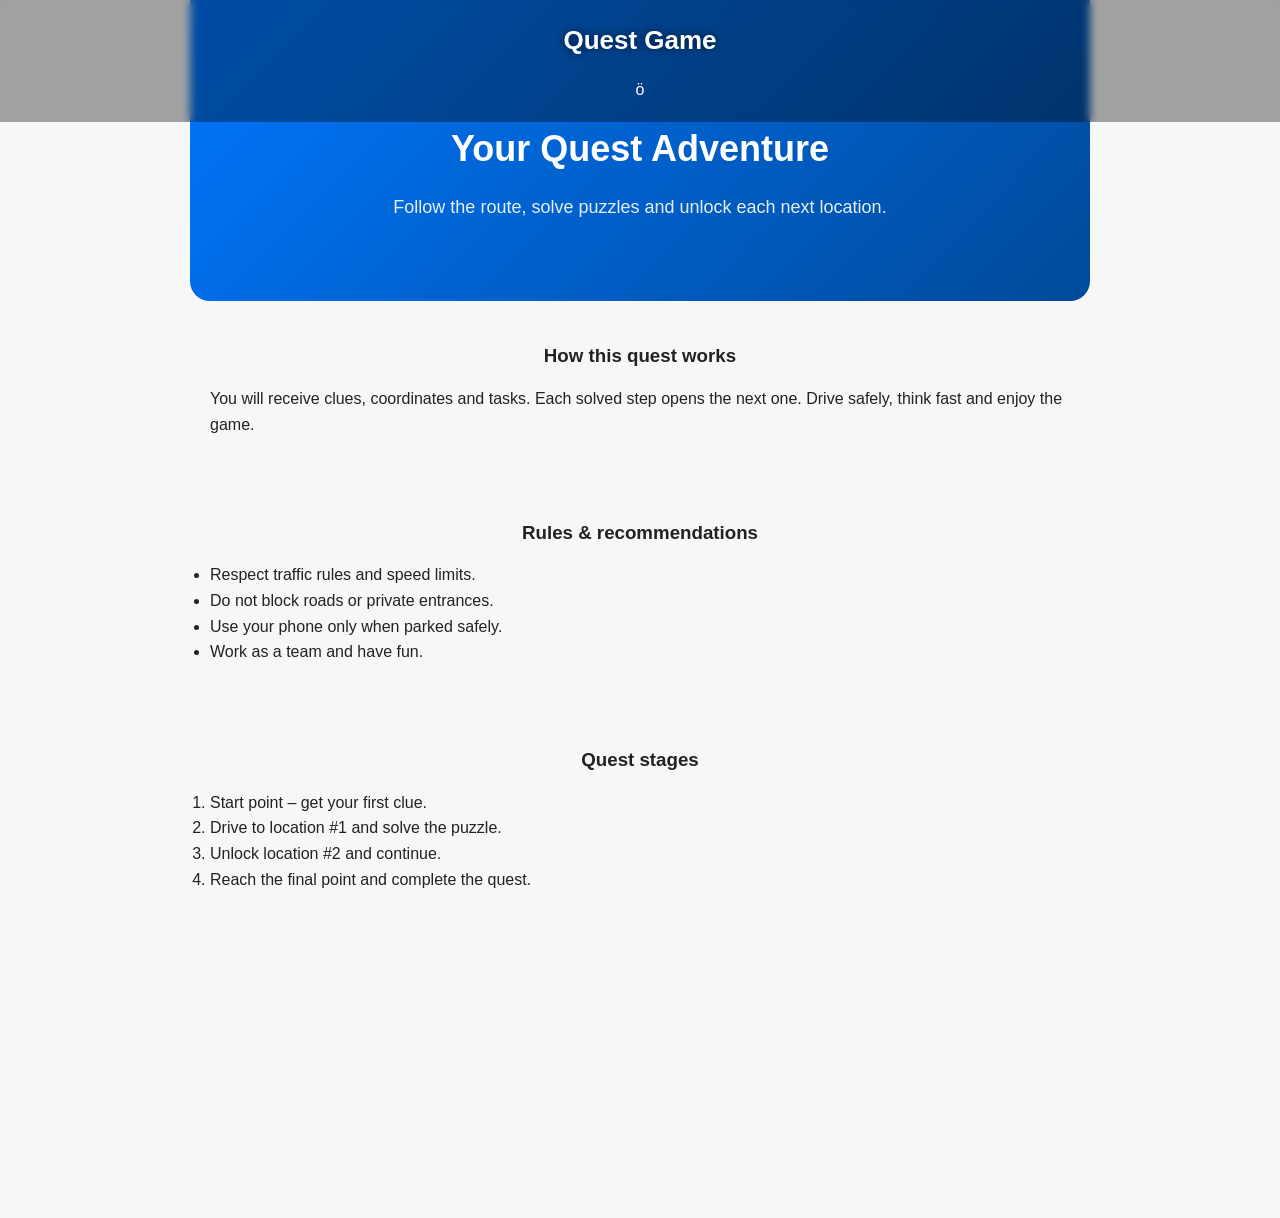
==== quest.html @ c4f96b84 "First commit" ====
<!doctype html>
<html lang="en">
  <head>
    <meta charset="UTF-8" />
    <meta name="viewport" content="width=device-width, initial-scale=1.0" />
    <title>Quest – Quest Game</title>

    <link rel="stylesheet" href="style.css" />
  </head>
  <body>
    <header>
      <h1><a href="index.html" class="logo-link">Quest Game</a></h1>
      ö
    </header>

    <main>
      <!-- QUEST HERO -->
      <section class="quest-hero">
        <h2>Your Quest Adventure</h2>
        <p>Follow the route, solve puzzles and unlock each next location.</p>
      </section>

      <!-- QUEST INFO -->
      <section class="quest-info">
        <h3>How this quest works</h3>
        <p>
          You will receive clues, coordinates and tasks. Each solved step opens
          the next one. Drive safely, think fast and enjoy the game.
        </p>
      </section>

      <!-- RULES -->
      <section class="quest-rules">
        <h3>Rules & recommendations</h3>
        <ul>
          <li>Respect traffic rules and speed limits.</li>
          <li>Do not block roads or private entrances.</li>
          <li>Use your phone only when parked safely.</li>
          <li>Work as a team and have fun.</li>
        </ul>
      </section>

      <!-- STEPS / STAGES -->
      <section class="quest-steps">
        <h3>Quest stages</h3>
        <ol>
          <li>Start point – get your first clue.</li>
          <li>Drive to location #1 and solve the puzzle.</li>
          <li>Unlock location #2 and continue.</li>
          <li>Reach the final point and complete the quest.</li>
        </ol>
      </section>

      <!-- CTA -->
      <section class="quest-cta">
        <h3>Ready to start the quest?</h3>
        <a href="start.html" class="btn">Go to first task</a>
      </section>
    </main>

    <footer>
      <p>© 2026 Quest Game</p>
    </footer>

    <script src="js/main.js"></script>
  </body>
</html>
---- style.css ----
/* ===== GLOBAL RESET ===== */
* {
  margin: 0;
  padding: 0;
  box-sizing: border-box;
}

/* ===== GLOBAL BASE ===== */
html,
body {
  height: 100%;
  width: 100%;
  font-family: Arial, sans-serif;
  background-color: #f7f7f7;
  color: #222;
  line-height: 1.6;
  overflow-x: hidden;
}

/* ===== HEADER (поверх hero, читабельний) ===== */
header {
  position: absolute;
  top: 0;
  left: 0;
  width: 100%;
  padding: 20px 0;
  text-align: center;
  background: rgba(0, 0, 0, 0.35);
  backdrop-filter: blur(4px);
  color: white;
  z-index: 10;
  border: none;
}

/* Лінк у хедері */
.logo-link {
  color: inherit;
  text-decoration: none;
}

.logo-link:hover {
  opacity: 0.8;
}

header h1 {
  font-size: 26px;
  text-shadow: 0 0 10px rgba(0, 0, 0, 0.7);
}

/* ===== FOOTER ===== */
footer {
  text-align: center;
  padding: 15px 0;
  background: #fff;
  border-top: 1px solid #ddd;
  margin-top: 40px;
}

/* ===== MAIN SECTIONS ===== */
main section {
  padding: 40px 20px;
  width: 100%;
  max-width: 900px;
  margin: 0 auto;
}

/* ===== TITLES ===== */
h1,
h2,
h3 {
  margin-bottom: 15px;
  text-align: center;
}

/* ===== BUTTONS ===== */
.btn {
  display: inline-block;
  padding: 12px 25px;
  background-color: #0077ff;
  color: white;
  text-decoration: none;
  border-radius: 6px;
  margin-top: 15px;
  transition: 0.2s;
}

.btn:hover {
  background-color: #005fcc;
}

/* ===== HERO SECTION (FULLSCREEN + FULL WIDTH) ===== */
.hero {
  position: relative;
  height: 100vh;
  width: 100%;
  max-width: 100% !important;
  margin: 0;
  padding: 0 20px;
  padding-top: 120px; /* щоб header не перекривав текст */

  display: flex;
  flex-direction: column;
  justify-content: center;
  align-items: center;

  text-align: center;
  color: white;

  background-image: url(img/bg.jpg.jpg);
  background-size: cover;
  background-position: center;
  background-repeat: no-repeat;
  background-attachment: fixed; /* <<< ПАРАЛАКС */
}

/* затемнення */
.hero::before {
  content: "";
  position: absolute;
  top: 0;
  left: 0;
  width: 100%;
  height: 100%;
  background: rgba(0, 0, 0, 0.25);
  z-index: 1;
}

/* контент поверх затемнення */
.hero h2,
.hero p,
.hero .btn {
  position: relative;
  z-index: 2;
}

.hero h2 {
  font-size: 42px;
  margin-bottom: 15px;
}

.hero p {
  font-size: 20px;
  margin-bottom: 25px;
}

/* ===== ABOUT SECTION ===== */
.about {
  background-color: #ffffff;
  border-radius: 8px;
  padding: 40px 30px;
  margin-top: 40px;
  box-shadow: 0 2px 10px rgba(0, 0, 0, 0.05);
}

.about p {
  font-size: 18px;
  text-align: center;
  margin-top: 10px;
}

/* ===== FEATURES SECTION ===== */
.features {
  margin-top: 40px;
}

.features h3 {
  text-align: center;
  margin-bottom: 25px;
}

.features ul {
  list-style: none;
  padding: 0;
  margin-top: 20px;

  display: grid;
  grid-template-columns: 1fr;
  gap: 15px;
}

.features li {
  background: #ffffff;
  padding: 18px 20px;
  border-radius: 8px;
  border: 1px solid #ddd;
  font-size: 17px;
  text-align: center;
  transition: 0.2s;
}

.features li:hover {
  background-color: #f0f6ff;
  border-color: #0077ff;
}

/* ===== CTA SECTION ===== */
.cta {
  margin-top: 50px;
  padding: 50px 20px;
  text-align: center;
  background: #0077ff;
  color: white;
  border-radius: 10px;
}

.cta h3 {
  font-size: 28px;
  margin-bottom: 20px;
}

.cta .btn {
  background-color: #ffffff;
  color: #0077ff;
  font-weight: bold;
}

.cta .btn:hover {
  background-color: #e6e6e6;
}

/* ===== RESPONSIVE TYPOGRAPHY ===== */
@media (max-width: 768px) {
  .hero h2 {
    font-size: 32px;
  }
  .hero p {
    font-size: 18px;
  }
  .cta h3 {
    font-size: 24px;
  }
}

@media (max-width: 480px) {
  .hero h2 {
    font-size: 26px;
  }
  .hero p {
    font-size: 16px;
  }
  .btn {
    padding: 10px 20px;
    font-size: 16px;
  }
}

/* ===== RESPONSIVE GRID ===== */
@media (min-width: 768px) {
  .features ul {
    grid-template-columns: repeat(2, 1fr);
  }
}

@media (min-width: 1200px) {
  .features ul {
    grid-template-columns: repeat(3, 1fr);
  }
}

/* ===== CTA MOBILE ===== */
@media (max-width: 600px) {
  .cta {
    padding: 35px 15px;
  }
}

/* ===== QUEST HERO ===== */
.quest-hero {
  padding-top: 180px;
  padding: 120px 20px 80px;
  text-align: center;
  background: linear-gradient(135deg, #0077ff, #004a99);
  color: white;
  border-radius: 0 0 20px 20px;
}

.quest-hero h2 {
  font-size: 36px;
  margin-bottom: 15px;
}

.quest-hero p {
  font-size: 18px;
  max-width: 700px;
  margin: 0 auto;
  opacity: 0.9;
}

/* ===== HERO ANIMATION ===== */
@keyframes heroFadeUp {
  0% {
    opacity: 0;
    transform: translateY(25px);
  }
  100% {
    opacity: 1;
    transform: translateY(0);
  }
}

.hero h2,
.hero p,
.hero .btn {
  opacity: 0;
  animation: heroFadeUp 1.2s ease-out forwards;
}

/* затримки для плавного каскаду */
.hero h2 {
  animation-delay: 0.2s;
}

.hero p {
  animation-delay: 0.45s;
}

.hero .btn {
  animation-delay: 0.7s;
}
@media (max-width: 768px) {
  .hero {
    background-attachment: scroll; /* без паралаксу на мобільних */
  }
}
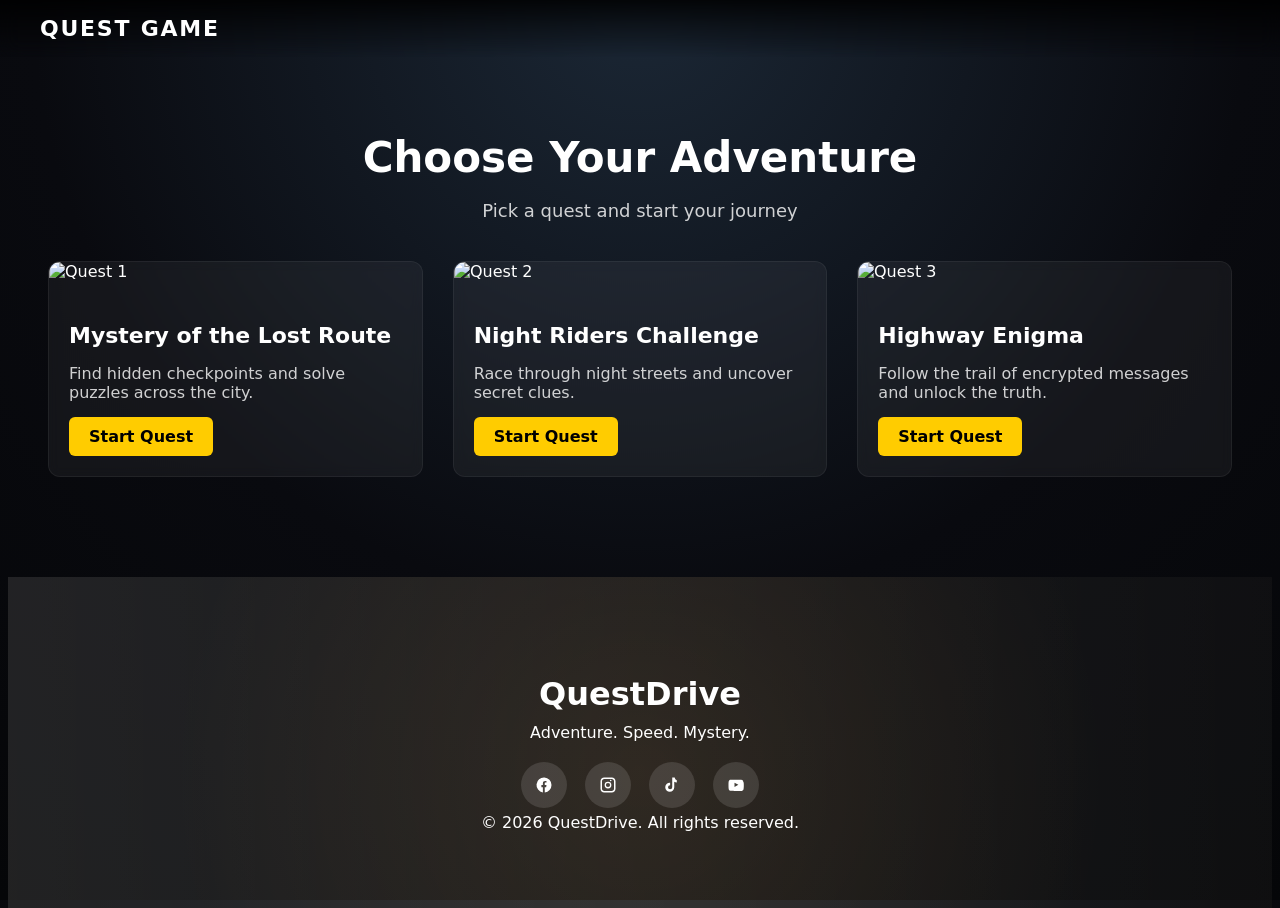
==== commit 05bb5971: "QuestPage" ====
--- a/quest.html
+++ b/quest.html
@@ -3,65 +3,98 @@
   <head>
     <meta charset="UTF-8" />
     <meta name="viewport" content="width=device-width, initial-scale=1.0" />
-    <title>Quest – Quest Game</title>
+    <title>Quests – Quest Game</title>
 
-    <link rel="stylesheet" href="style.css" />
+    <link rel="stylesheet" href="questStyle.css" />
   </head>
+
   <body>
     <header>
-      <h1><a href="index.html" class="logo-link">Quest Game</a></h1>
-      ö
+      <a href="index.html" class="logo">Quest Game</a>
     </header>
 
-    <main>
-      <!-- QUEST HERO -->
-      <section class="quest-hero">
-        <h2>Your Quest Adventure</h2>
-        <p>Follow the route, solve puzzles and unlock each next location.</p>
+    <main class="quests-page">
+      <section class="quests-hero">
+        <h1>Choose Your Adventure</h1>
+        <p>Pick a quest and start your journey</p>
       </section>
 
-      <!-- QUEST INFO -->
-      <section class="quest-info">
-        <h3>How this quest works</h3>
-        <p>
-          You will receive clues, coordinates and tasks. Each solved step opens
-          the next one. Drive safely, think fast and enjoy the game.
-        </p>
-      </section>
+      <section class="quests-list">
+        <!-- Quest Card 1 -->
+        <div class="quest-card">
+          <img src="img/quest1.jpg" alt="Quest 1" />
+          <div class="quest-info">
+            <h3>Mystery of the Lost Route</h3>
+            <p>Find hidden checkpoints and solve puzzles across the city.</p>
+            <a href="quest.html" class="btn">Start Quest</a>
+          </div>
+        </div>
 
-      <!-- RULES -->
-      <section class="quest-rules">
-        <h3>Rules & recommendations</h3>
-        <ul>
-          <li>Respect traffic rules and speed limits.</li>
-          <li>Do not block roads or private entrances.</li>
-          <li>Use your phone only when parked safely.</li>
-          <li>Work as a team and have fun.</li>
-        </ul>
-      </section>
+        <!-- Quest Card 2 -->
+        <div class="quest-card">
+          <img src="img/quest2.jpg" alt="Quest 2" />
+          <div class="quest-info">
+            <h3>Night Riders Challenge</h3>
+            <p>Race through night streets and uncover secret clues.</p>
+            <a href="quest.html" class="btn">Start Quest</a>
+          </div>
+        </div>
 
-      <!-- STEPS / STAGES -->
-      <section class="quest-steps">
-        <h3>Quest stages</h3>
-        <ol>
-          <li>Start point – get your first clue.</li>
-          <li>Drive to location #1 and solve the puzzle.</li>
-          <li>Unlock location #2 and continue.</li>
-          <li>Reach the final point and complete the quest.</li>
-        </ol>
-      </section>
-
-      <!-- CTA -->
-      <section class="quest-cta">
-        <h3>Ready to start the quest?</h3>
-        <a href="start.html" class="btn">Go to first task</a>
+        <!-- Quest Card 3 -->
+        <div class="quest-card">
+          <img src="img/quest3.jpg" alt="Quest 3" />
+          <div class="quest-info">
+            <h3>Highway Enigma</h3>
+            <p>Follow the trail of encrypted messages and unlock the truth.</p>
+            <a href="quest.html" class="btn">Start Quest</a>
+          </div>
+        </div>
       </section>
     </main>
 
-    <footer>
-      <p>© 2026 Quest Game</p>
+    <footer class="site-footer">
+      <div class="footer-overlay">
+        <div class="footer-content">
+          <h2>QuestDrive</h2>
+          <p>Adventure. Speed. Mystery.</p>
+
+          <div class="social-links">
+            <a href="#" class="social-icon" aria-label="Facebook">
+              <svg viewBox="0 0 24 24">
+                <path
+                  d="M22 12a10 10 0 1 0-11.5 9.9v-7h-2v-3h2v-2.3c0-2 1.2-3.1 3-3.1.9 0 1.8.1 1.8.1v2h-1c-1 0-1.3.6-1.3 1.2V12h2.3l-.4 3h-1.9v7A10 10 0 0 0 22 12"
+                />
+              </svg>
+            </a>
+
+            <a href="#" class="social-icon" aria-label="Instagram">
+              <svg viewBox="0 0 24 24">
+                <path
+                  d="M7 2C4.2 2 2 4.2 2 7v10c0 2.8 2.2 5 5 5h10c2.8 0 5-2.2 5-5V7c0-2.8-2.2-5-5-5H7zm10 2c1.7 0 3 1.3 3 3v10c0 1.7-1.3 3-3 3H7c-1.7 0-3-1.3-3-3V7c0-1.7 1.3-3 3-3h10zm-5 3.5A4.5 4.5 0 1 0 16.5 12 4.5 4.5 0 0 0 12 7.5zm0 7.3A2.8 2.8 0 1 1 14.8 12 2.8 2.8 0 0 1 12 14.8zm4.7-8.8a1.1 1.1 0 1 1-1.1-1.1 1.1 1.1 0 0 1 1.1 1.1z"
+                />
+              </svg>
+            </a>
+
+            <a href="#" class="social-icon" aria-label="TikTok">
+              <svg viewBox="0 0 24 24">
+                <path
+                  d="M12.5 2h3.1c.2 1.6 1.3 3 2.8 3.6v3.1c-1.2-.1-2.4-.5-3.4-1.1v7.4a6 6 0 1 1-6-6h.5v3.2a2.8 2.8 0 1 0 2.8 2.8V2z"
+                />
+              </svg>
+            </a>
+
+            <a href="#" class="social-icon" aria-label="YouTube">
+              <svg viewBox="0 0 24 24">
+                <path
+                  d="M21.8 8.2s-.2-1.5-.8-2.2c-.8-.8-1.7-.8-2.1-.9C15.9 5 12 5 12 5h-.1s-3.9 0-6.9.1c-.4 0-1.3.1-2.1.9-.6.7-.8 2.2-.8 2.2S2 9.9 2 11.6v1.7c0 1.7.2 3.4.2 3.4s.2 1.5.8 2.2c.8.8 1.9.8 2.4.9 1.7.2 7 .2 7 .2s3.9 0 6.9-.1c.4 0 1.3-.1 2.1-.9.6-.7.8-2.2.8-2.2s.2-1.7.2-3.4v-1.7c0-1.7-.2-3.4-.2-3.4zM10 14.7V8.9l5.2 2.9z"
+                />
+              </svg>
+            </a>
+          </div>
+
+          <p class="copyright">© 2026 QuestDrive. All rights reserved.</p>
+        </div>
+      </div>
     </footer>
-
-    <script src="js/main.js"></script>
   </body>
 </html>
--- a/questStyle.css
+++ b/questStyle.css
@@ -0,0 +1,853 @@
+[22.06.2026 11:32] Maksym Honor: /* ===== Quests Page ===== */
+
+.quests-page {
+  padding-top: 80px;
+}
+
+.quests-hero {
+  text-align: center;
+  margin-bottom: 40px;
+}
+
+.quests-hero h1 {
+  font-size: 42px;
+  margin-bottom: 10px;
+}
+
+.quests-hero p {
+  font-size: 18px;
+  opacity: 0.8;
+}
+
+/* Сітка карток */
+.quests-list {
+  display: grid;
+  grid-template-columns: repeat(auto-fit, minmax(280px, 1fr));
+  gap: 30px;
+  padding: 0 40px 60px;
+}
+
+/* Картка */
+.quest-card {
+  background: rgba(255,255,255,0.05);
+  border-radius: 12px;
+  overflow: hidden;
+  backdrop-filter: blur(6px);
+  transition: 0.3s;
+}
+
+.quest-card:hover {
+  transform: translateY(-6px);
+  box-shadow: 0 10px 25px rgba(0,0,0,0.3);
+}
+
+.quest-card img {
+  width: 100%;
+  height: 180px;
+  object-fit: cover;
+}
+
+.quest-info {
+  padding: 20px;
+}
+
+.quest-info h3 {
+  margin-bottom: 10px;
+  font-size: 22px;
+}
+
+.quest-info p {
+  opacity: 0.8;
+  margin-bottom: 15px;
+}
+
+.quest-info .btn {
+  display: inline-block;
+  padding: 10px 20px;
+  background: #ffcc00;
+  color: #000;
+  border-radius: 6px;
+  text-decoration: none;
+  font-weight: bold;
+  transition: 0.3s;
+}
+
+.quest-info .btn:hover {
+  background: #e0b200;
+}
+[22.06.2026 11:51] Maksym Honor: /* ===== Quests Page ===== */
+
+.quests-page {
+  padding-top: 80px;
+}
+
+/* Hero section */
+.quests-hero {
+  text-align: center;
+  margin-bottom: 40px;
+}
+
+.quests-hero h1 {
+  font-size: 42px;
+  margin-bottom: 10px;
+}
+
+.quests-hero p {
+  font-size: 18px;
+  opacity: 0.8;
+}
+
+/* Grid of quests */
+.quests-list {
+  display: grid;
+  grid-template-columns: repeat(auto-fit, minmax(280px, 1fr));
+  gap: 30px;
+  padding: 0 40px 60px;
+}
+
+/* Quest card */
+.quest-card {
+  background: rgba(255,255,255,0.05);
+  border-radius: 12px;
+  overflow: hidden;
+  backdrop-filter: blur(6px);
+  transition: 0.3s;
+}
+
+.quest-card:hover {
+  transform: translateY(-6px);
+  box-shadow: 0 10px 25px rgba(0,0,0,0.3);
+}
+
+.quest-card img {
+  width: 100%;
+  height: 180px;
+  object-fit: cover;
+}
+
+.quest-info {
+  padding: 20px;
+}
+
+.quest-info h3 {
+  margin-bottom: 10px;
+  font-size: 22px;
+}
+
+.quest-info p {
+  opacity: 0.8;
+  margin-bottom: 15px;
+}
+
+.quest-info .btn {
+  display: inline-block;
+  padding: 10px 20px;
+  background: #ffcc00;
+  color: #000;
+  border-radius: 6px;
+  text-decoration: none;
+  font-weight: bold;
+  transition: 0.3s;
+}
+
+.quest-info .btn:hover {
+  background: #e0b200;
+}
+[22.06.2026 11:55] Maksym Honor: /* ===== Base ===== */
+
+*,
+*::before,
+*::after {
+  box-sizing: border-box;
+  margin: 0;
+  padding: 0;
+}
+
+html, body {
+  height: 100%;
+}
+
+body {
+  font-family: system-ui, -apple-system, BlinkMacSystemFont, "Segoe UI", sans-serif;
+  background: radial-gradient(circle at top, #1b2735 0%, #090a0f 55%, #050608 100%);
+  color: #ffffff;
+}
+
+/* ===== Layout ===== */
+
+body {
+  display: flex;
+  flex-direction: column;
+}
+
+main {
+  flex: 1;
+}
+
+/* ===== Header ===== */
+
+header {
+  width: 100%;
+  padding: 16px 40px;
+  display: flex;
+  align-items: center;
+  justify-content: flex-start;
+  position: fixed;
+  top: 0;
+  left: 0;
+  z-index: 10;
+  background: linear-gradient(to bottom, rgba(0,0,0,0.85), rgba(0,0,0,0.0));
+  backdrop-filter: blur(10px);
+}
+
+.logo {
+  color: #fff;
+  text-decoration: none;
+  font-weight: 700;
+  font-size: 22px;
+  letter-spacing: 0.08em;
+  text-transform: uppercase;
+}
+
+/* ===== Quests Page ===== */
+
+.quests-page {
+  padding-top: 90px;
+}
+
+/* Hero section */
+
+.quests-hero {
+  text-align: center;
+  margin-bottom: 40px;
+}
+
+.quests-hero h1 {
+  font-size: 42px;
+  margin-bottom: 10px;
+}
+
+.quests-hero p {
+  font-size: 18px;
+  opacity: 0.8;
+}
+
+/* Grid of quests */
+
+.quests-list {
+  display: grid;
+  grid-template-columns: repeat(auto-fit, minmax(280px, 1fr));
+  gap: 30px;
+  padding: 0 40px 60px;
+}
+
+/* Quest card */
+
+.quest-card {
+  background: rgba(255,255,255,0.05);
+  border-radius: 12px;
+  overflow: hidden;
+  backdrop-filter: blur(6px);
+  transition: 0.3s;
+  border: 1px solid rgba(255,255,255,0.06);
+}
+
+.quest-card:hover {
+  transform: translateY(-6px);
+  box-shadow: 0 10px 25px rgba(0,0,0,0.4);
+}
+
+.quest-card img {
+  width: 100%;
+  height: 180px;
+  object-fit: cover;
+}
+
+.quest-info {
+  padding: 20px;
+}
+
+.quest-info h3 {
+  margin-bottom: 10px;
+  font-size: 22px;
+}
+
+.quest-info p {
+  opacity: 0.8;
+  margin-bottom: 15px;
+}
+
+/* Button */
+
+.btn {
+  display: inline-block;
+  padding: 10px 20px;
+  background: #ffcc00;
+  color: #000;
+  border-radius: 6px;
+  text-decoration: none;
+  font-weight: 600;
+  transition: 0.25s;
+}
+
+.btn:hover {
+  background: #e0b200;
+  transform: translateY(-1px);
+}
+
+/* ===== Footer ===== */
+
+.site-footer {
+  width: 100%;
+  height: 380px;
+  background-image: url("../img/footer-city.jpg");
+  background-size: cover;
+  background-position: center;
+  position: relative;
+  margin-top: 40px;
+  overflow: hidden;
+}
+
+/* Пульсація міста */
+.site-footer::after {
+  content: "";
+  position: absolute;
+  inset: 0;
+  background: radial-gradient(circle at 50% 60%, rgba(255,180,80,0.18), transparent 70%);
+  animation: pulseGlow 7s ease-in-out infinite;
+  z-index: 1;
+}
+
+@keyframes pulseGlow {
+  0%, 100% { opacity: 0.25; }
+  50% { opacity: 0.55; }
+}
+
+/* Темний шар + рух світла */
+
+.footer-overlay {
+  width: 100%;
+  height: 100%;
+  background: rgba(0, 0, 0, 0.45);
+  display: flex;
+  justify-content: center;
+  align-items: center;
+  position: relative;
+  z-index: 2;
+}
+
+.footer-overlay::before {
+  content: "";
+  position: absolute;
+  top: 0;
+  left: -120%;
+  width: 240%;
+  height: 100%;
+  background: linear-gradient(
+    90deg,
+    rgba(255,255,255,0.03) 0%,
+    rgba(255,255,255,0.12) 50%,
+    rgba(255,255,255,0.03) 100%
+  );
+  animation: lightMove 9s linear infinite;
+  z-index: 1;
+}
+
+@keyframes lightMove {
+  0% { left: -120%; }
+  100% { left: 120%; }
+}
+
+/* Контент футера */
+
+.footer-content {
+  text-align: center;
+  color: #fff;
+  position: relative;
+  z-index: 3;
+}
+
+.footer-content h2 {
+  font-size: 32px;
+  margin-bottom: 10px;
+}
+
+.footer-content p {
+  margin: 5px 0;
+  font-size: 16px;
+}
+
+/* Соцмережі */
+
+.social-links {
+  display: flex;
+  justify-content: center;
+  gap: 18px;
+  margin-top: 20px;
+}
+
+.social-icon {
+  width: 34px;
+  height: 34px;
+  display: flex;
+  justify-content: center;
+  align-items: center;
+  background: rgba(255, 255, 255, 0.12);
+  border-radius: 50%;
+  transition: 0.25s;
+  padding: 6px;
+  overflow: hidden;
+}
+
+.social-icon svg {
+  width: 18px;
+  height: 18px;
+  fill: #ffffff;
+  transition: 0.25s;
+}
+
+.social-icon:hover {
+  background: #ffcc00;
+  transform: translateY(-2px);
+}
+
+.social-icon:hover svg {
+    [22.06.2026 11:32] Maksym Honor: /* ===== Quests Page ===== */
+
+.quests-page {
+  padding-top: 80px;
+}
+
+.quests-hero {
+  text-align: center;
+  margin-bottom: 40px;
+}
+
+.quests-hero h1 {
+  font-size: 42px;
+  margin-bottom: 10px;
+}
+
+.quests-hero p {
+  font-size: 18px;
+  opacity: 0.8;
+}
+
+/* Сітка карток */
+.quests-list {
+  display: grid;
+  grid-template-columns: repeat(auto-fit, minmax(280px, 1fr));
+  gap: 30px;
+  padding: 0 40px 60px;
+}
+
+/* Картка */
+.quest-card {
+  background: rgba(255,255,255,0.05);
+  border-radius: 12px;
+  overflow: hidden;
+  backdrop-filter: blur(6px);
+  transition: 0.3s;
+}
+
+.quest-card:hover {
+  transform: translateY(-6px);
+  box-shadow: 0 10px 25px rgba(0,0,0,0.3);
+}
+
+.quest-card img {
+  width: 100%;
+  height: 180px;
+  object-fit: cover;
+}
+
+.quest-info {
+  padding: 20px;
+}
+
+.quest-info h3 {
+  margin-bottom: 10px;
+  font-size: 22px;
+}
+
+.quest-info p {
+  opacity: 0.8;
+  margin-bottom: 15px;
+}
+
+.quest-info .btn {
+  display: inline-block;
+  padding: 10px 20px;
+  background: #ffcc00;
+  color: #000;
+  border-radius: 6px;
+  text-decoration: none;
+  font-weight: bold;
+  transition: 0.3s;
+}
+
+.quest-info .btn:hover {
+  background: #e0b200;
+}
+[22.06.2026 11:51] Maksym Honor: /* ===== Quests Page ===== */
+
+.quests-page {
+  padding-top: 80px;
+}
+
+/* Hero section */
+.quests-hero {
+  text-align: center;
+  margin-bottom: 40px;
+}
+
+.quests-hero h1 {
+  font-size: 42px;
+  margin-bottom: 10px;
+}
+
+.quests-hero p {
+  font-size: 18px;
+  opacity: 0.8;
+}
+
+/* Grid of quests */
+.quests-list {
+  display: grid;
+  grid-template-columns: repeat(auto-fit, minmax(280px, 1fr));
+  gap: 30px;
+  padding: 0 40px 60px;
+}
+
+/* Quest card */
+.quest-card {
+  background: rgba(255,255,255,0.05);
+  border-radius: 12px;
+  overflow: hidden;
+  backdrop-filter: blur(6px);
+  transition: 0.3s;
+}
+
+.quest-card:hover {
+  transform: translateY(-6px);
+  box-shadow: 0 10px 25px rgba(0,0,0,0.3);
+}
+
+.quest-card img {
+  width: 100%;
+  height: 180px;
+  object-fit: cover;
+}
+
+.quest-info {
+  padding: 20px;
+}
+
+.quest-info h3 {
+  margin-bottom: 10px;
+  font-size: 22px;
+}
+
+.quest-info p {
+  opacity: 0.8;
+  margin-bottom: 15px;
+}
+
+.quest-info .btn {
+  display: inline-block;
+  padding: 10px 20px;
+  background: #ffcc00;
+  color: #000;
+  border-radius: 6px;
+  text-decoration: none;
+  font-weight: bold;
+  transition: 0.3s;
+}
+
+.quest-info .btn:hover {
+  background: #e0b200;
+}
+[22.06.2026 11:55] Maksym Honor: /* ===== Base ===== */
+
+*,
+*::before,
+*::after {
+  box-sizing: border-box;
+  margin: 0;
+  padding: 0;
+}
+
+html, body {
+  height: 100%;
+}
+
+body {
+  font-family: system-ui, -apple-system, BlinkMacSystemFont, "Segoe UI", sans-serif;
+  background: radial-gradient(circle at top, #1b2735 0%, #090a0f 55%, #050608 100%);
+  color: #ffffff;
+}
+
+/* ===== Layout ===== */
+
+body {
+  display: flex;
+  flex-direction: column;
+}
+
+main {
+  flex: 1;
+}
+
+/* ===== Header ===== */
+
+header {
+  width: 100%;
+  padding: 16px 40px;
+  display: flex;
+  align-items: center;
+  justify-content: flex-start;
+  position: fixed;
+  top: 0;
+  left: 0;
+  z-index: 10;
+  background: linear-gradient(to bottom, rgba(0,0,0,0.85), rgba(0,0,0,0.0));
+  backdrop-filter: blur(10px);
+}
+
+.logo {
+  color: #fff;
+  text-decoration: none;
+  font-weight: 700;
+  font-size: 22px;
+  letter-spacing: 0.08em;
+  text-transform: uppercase;
+}
+
+/* ===== Quests Page ===== */
+
+.quests-page {
+  padding-top: 90px;
+}
+
+/* Hero section */
+
+.quests-hero {
+  text-align: center;
+  margin-bottom: 40px;
+}
+
+.quests-hero h1 {
+  font-size: 42px;
+  margin-bottom: 10px;
+}
+
+.quests-hero p {
+  font-size: 18px;
+  opacity: 0.8;
+}
+
+/* Grid of quests */
+
+.quests-list {
+  display: grid;
+  grid-template-columns: repeat(auto-fit, minmax(280px, 1fr));
+  gap: 30px;
+  padding: 0 40px 60px;
+}
+
+/* Quest card */
+
+.quest-card {
+  background: rgba(255,255,255,0.05);
+  border-radius: 12px;
+  overflow: hidden;
+  backdrop-filter: blur(6px);
+  transition: 0.3s;
+  border: 1px solid rgba(255,255,255,0.06);
+}
+
+.quest-card:hover {
+  transform: translateY(-6px);
+  box-shadow: 0 10px 25px rgba(0,0,0,0.4);
+}
+
+.quest-card img {
+  width: 100%;
+  height: 180px;
+  object-fit: cover;
+}
+
+.quest-info {
+  padding: 20px;
+}
+
+.quest-info h3 {
+  margin-bottom: 10px;
+  font-size: 22px;
+}
+
+.quest-info p {
+  opacity: 0.8;
+  margin-bottom: 15px;
+}
+
+/* Button */
+
+.btn {
+  display: inline-block;
+  padding: 10px 20px;
+  background: #ffcc00;
+  color: #000;
+  border-radius: 6px;
+  text-decoration: none;
+  font-weight: 600;
+  transition: 0.25s;
+}
+
+.btn:hover {
+  background: #e0b200;
+  transform: translateY(-1px);
+}
+
+/* ===== Footer ===== */
+
+.site-footer {
+  width: 100%;
+  height: 380px;
+  background-image: url("../img/footer-city.jpg");
+  background-size: cover;
+  background-position: center;
+  position: relative;
+  margin-top: 40px;
+  overflow: hidden;
+}
+
+/* Пульсація міста */
+.site-footer::after {
+  content: "";
+  position: absolute;
+  inset: 0;
+  background: radial-gradient(circle at 50% 60%, rgba(255,180,80,0.18), transparent 70%);
+  animation: pulseGlow 7s ease-in-out infinite;
+  z-index: 1;
+}
+
+@keyframes pulseGlow {
+  0%, 100% { opacity: 0.25; }
+  50% { opacity: 0.55; }
+}
+
+/* Темний шар + рух світла */
+
+.footer-overlay {
+  width: 100%;
+  height: 100%;
+  background: rgba(0, 0, 0, 0.45);
+  display: flex;
+  justify-content: center;
+  align-items: center;
+  position: relative;
+  z-index: 2;
+}
+
+.footer-overlay::before {
+  content: "";
+  position: absolute;
+  top: 0;
+  left: -120%;
+  width: 240%;
+  height: 100%;
+  background: linear-gradient(
+    90deg,
+    rgba(255,255,255,0.03) 0%,
+    rgba(255,255,255,0.12) 50%,
+    rgba(255,255,255,0.03) 100%
+  );
+  animation: lightMove 9s linear infinite;
+  z-index: 1;
+}
+
+@keyframes lightMove {
+  0% { left: -120%; }
+  100% { left: 120%; }
+}
+
+/* Контент футера */
+
+.footer-content {
+  text-align: center;
+  color: #fff;
+  position: relative;
+  z-index: 3;
+}
+
+.footer-content h2 {
+  font-size: 32px;
+  margin-bottom: 10px;
+}
+
+.footer-content p {
+  margin: 5px 0;
+  font-size: 16px;
+}
+
+/* Соцмережі */
+
+.social-links {
+  display: flex;
+  justify-content: center;
+  gap: 18px;
+  margin-top: 20px;
+}
+
+.social-icon {
+  width: 34px;
+  height: 34px;
+  display: flex;
+  justify-content: center;
+  align-items: center;
+  background: rgba(255, 255, 255, 0.12);
+  border-radius: 50%;
+  transition: 0.25s;
+  padding: 6px;
+  overflow: hidden;
+}
+
+.social-icon svg {
+  width: 18px;
+  height: 18px;
+  fill: #ffffff;
+  transition: 0.25s;
+}
+
+.social-icon:hover {
+  background: #ffcc00;
+  transform: translateY(-2px);
+}
+
+.social-icon:hover svg {
+[22.06.2026 11:55] Maksym Honor: fill: #000;
+}
+
+copyright,
+.copyright {
+  font-size: 14px;
+  opacity: 0.8;
+  margin-top: 10px;
+}
+
+/* ===== Responsive ===== */
+
+@media (max-width: 768px) {
+  header {
+    padding: 12px 20px;
+  }
+
+  .quests-list {
+    padding: 0 20px 40px;
+  }
+
+  .site-footer {
+    height: 340px;
+  }
+}
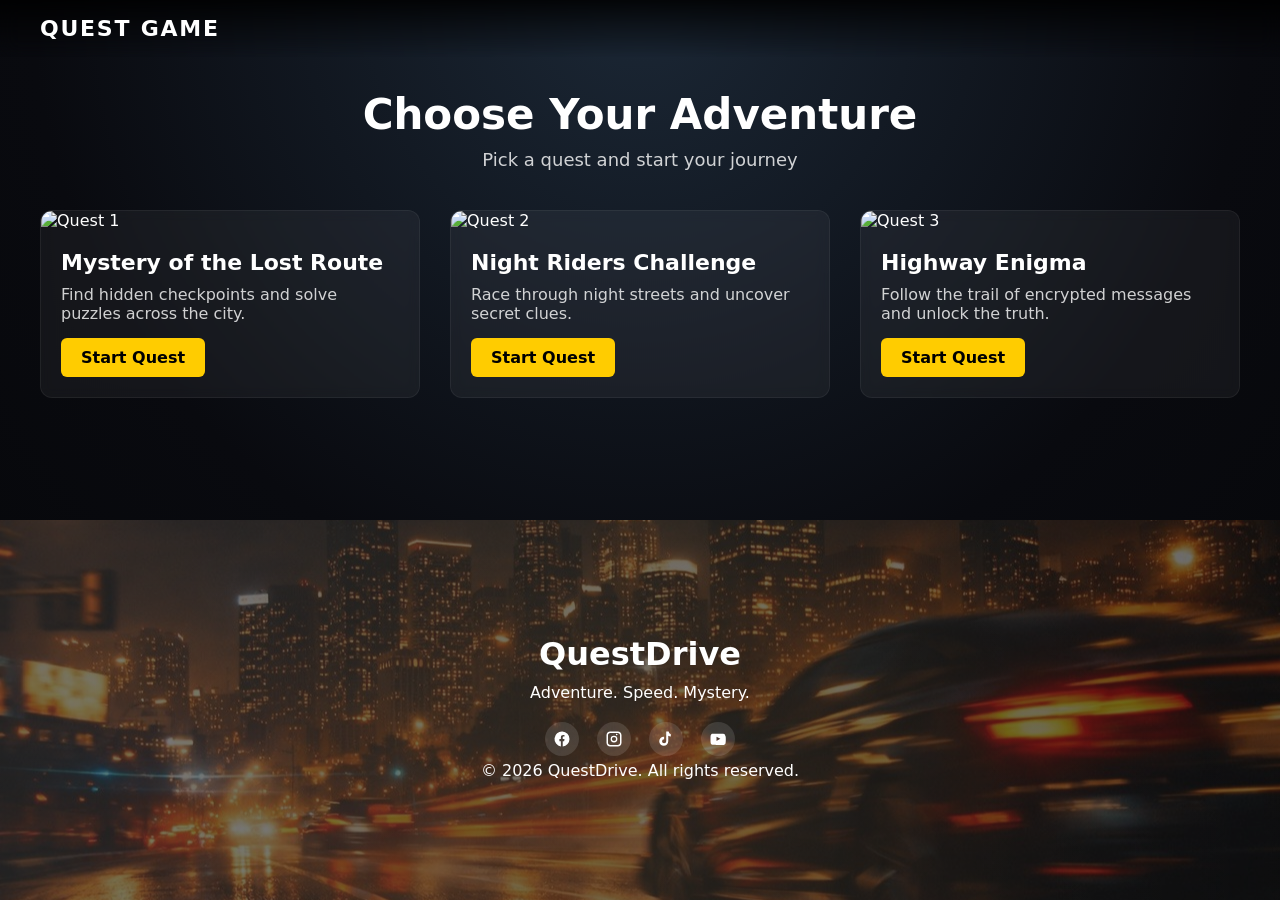
==== commit 8797a8f1: "quest" ====
--- a/quest.html
+++ b/quest.html
@@ -26,7 +26,7 @@
           <div class="quest-info">
             <h3>Mystery of the Lost Route</h3>
             <p>Find hidden checkpoints and solve puzzles across the city.</p>
-            <a href="quest.html" class="btn">Start Quest</a>
+            <a href="/register.html" class="btn">Start Quest</a>
           </div>
         </div>
 
@@ -36,7 +36,7 @@
           <div class="quest-info">
             <h3>Night Riders Challenge</h3>
             <p>Race through night streets and uncover secret clues.</p>
-            <a href="quest.html" class="btn">Start Quest</a>
+            <a href="/register.html" class="btn">Start Quest</a>
           </div>
         </div>
 
@@ -46,7 +46,7 @@
           <div class="quest-info">
             <h3>Highway Enigma</h3>
             <p>Follow the trail of encrypted messages and unlock the truth.</p>
-            <a href="quest.html" class="btn">Start Quest</a>
+            <a href="/register.html" class="btn">Start Quest</a>
           </div>
         </div>
       </section>
--- a/questStyle.css
+++ b/questStyle.css
@@ -1,159 +1,4 @@
-[22.06.2026 11:32] Maksym Honor: /* ===== Quests Page ===== */
-
-.quests-page {
-  padding-top: 80px;
-}
-
-.quests-hero {
-  text-align: center;
-  margin-bottom: 40px;
-}
-
-.quests-hero h1 {
-  font-size: 42px;
-  margin-bottom: 10px;
-}
-
-.quests-hero p {
-  font-size: 18px;
-  opacity: 0.8;
-}
-
-/* Сітка карток */
-.quests-list {
-  display: grid;
-  grid-template-columns: repeat(auto-fit, minmax(280px, 1fr));
-  gap: 30px;
-  padding: 0 40px 60px;
-}
-
-/* Картка */
-.quest-card {
-  background: rgba(255,255,255,0.05);
-  border-radius: 12px;
-  overflow: hidden;
-  backdrop-filter: blur(6px);
-  transition: 0.3s;
-}
-
-.quest-card:hover {
-  transform: translateY(-6px);
-  box-shadow: 0 10px 25px rgba(0,0,0,0.3);
-}
-
-.quest-card img {
-  width: 100%;
-  height: 180px;
-  object-fit: cover;
-}
-
-.quest-info {
-  padding: 20px;
-}
-
-.quest-info h3 {
-  margin-bottom: 10px;
-  font-size: 22px;
-}
-
-.quest-info p {
-  opacity: 0.8;
-  margin-bottom: 15px;
-}
-
-.quest-info .btn {
-  display: inline-block;
-  padding: 10px 20px;
-  background: #ffcc00;
-  color: #000;
-  border-radius: 6px;
-  text-decoration: none;
-  font-weight: bold;
-  transition: 0.3s;
-}
-
-.quest-info .btn:hover {
-  background: #e0b200;
-}
-[22.06.2026 11:51] Maksym Honor: /* ===== Quests Page ===== */
-
-.quests-page {
-  padding-top: 80px;
-}
-
-/* Hero section */
-.quests-hero {
-  text-align: center;
-  margin-bottom: 40px;
-}
-
-.quests-hero h1 {
-  font-size: 42px;
-  margin-bottom: 10px;
-}
-
-.quests-hero p {
-  font-size: 18px;
-  opacity: 0.8;
-}
-
-/* Grid of quests */
-.quests-list {
-  display: grid;
-  grid-template-columns: repeat(auto-fit, minmax(280px, 1fr));
-  gap: 30px;
-  padding: 0 40px 60px;
-}
-
-/* Quest card */
-.quest-card {
-  background: rgba(255,255,255,0.05);
-  border-radius: 12px;
-  overflow: hidden;
-  backdrop-filter: blur(6px);
-  transition: 0.3s;
-}
-
-.quest-card:hover {
-  transform: translateY(-6px);
-  box-shadow: 0 10px 25px rgba(0,0,0,0.3);
-}
-
-.quest-card img {
-  width: 100%;
-  height: 180px;
-  object-fit: cover;
-}
-
-.quest-info {
-  padding: 20px;
-}
-
-.quest-info h3 {
-  margin-bottom: 10px;
-  font-size: 22px;
-}
-
-.quest-info p {
-  opacity: 0.8;
-  margin-bottom: 15px;
-}
-
-.quest-info .btn {
-  display: inline-block;
-  padding: 10px 20px;
-  background: #ffcc00;
-  color: #000;
-  border-radius: 6px;
-  text-decoration: none;
-  font-weight: bold;
-  transition: 0.3s;
-}
-
-.quest-info .btn:hover {
-  background: #e0b200;
-}
-[22.06.2026 11:55] Maksym Honor: /* ===== Base ===== */
+/* ===== Base ===== */
 
 *,
 *::before,
@@ -163,19 +8,25 @@
   padding: 0;
 }
 
-html, body {
+html,
+body {
   height: 100%;
 }
 
 body {
-  font-family: system-ui, -apple-system, BlinkMacSystemFont, "Segoe UI", sans-serif;
-  background: radial-gradient(circle at top, #1b2735 0%, #090a0f 55%, #050608 100%);
+  font-family:
+    system-ui,
+    -apple-system,
+    BlinkMacSystemFont,
+    "Segoe UI",
+    sans-serif;
+  background: radial-gradient(
+    circle at top,
+    #1b2735 0%,
+    #090a0f 55%,
+    #050608 100%
+  );
   color: #ffffff;
-}
-
-/* ===== Layout ===== */
-
-body {
   display: flex;
   flex-direction: column;
 }
@@ -196,7 +47,7 @@
   top: 0;
   left: 0;
   z-index: 10;
-  background: linear-gradient(to bottom, rgba(0,0,0,0.85), rgba(0,0,0,0.0));
+  background: linear-gradient(to bottom, rgba(0, 0, 0, 0.85), rgba(0, 0, 0, 0));
   backdrop-filter: blur(10px);
 }
 
@@ -244,17 +95,17 @@
 /* Quest card */
 
 .quest-card {
-  background: rgba(255,255,255,0.05);
+  background: rgba(255, 255, 255, 0.05);
   border-radius: 12px;
   overflow: hidden;
   backdrop-filter: blur(6px);
   transition: 0.3s;
-  border: 1px solid rgba(255,255,255,0.06);
+  border: 1px solid rgba(255, 255, 255, 0.06);
 }
 
 .quest-card:hover {
   transform: translateY(-6px);
-  box-shadow: 0 10px 25px rgba(0,0,0,0.4);
+  box-shadow: 0 10px 25px rgba(0, 0, 0, 0.4);
 }
 
 .quest-card img {
@@ -300,7 +151,7 @@
 .site-footer {
   width: 100%;
   height: 380px;
-  background-image: url("../img/footer-city.jpg");
+  background-image: url("./img/quest-footer.jpg");
   background-size: cover;
   background-position: center;
   position: relative;
@@ -313,14 +164,23 @@
   content: "";
   position: absolute;
   inset: 0;
-  background: radial-gradient(circle at 50% 60%, rgba(255,180,80,0.18), transparent 70%);
+  background: radial-gradient(
+    circle at 50% 60%,
+    rgba(255, 180, 80, 0.18),
+    transparent 70%
+  );
   animation: pulseGlow 7s ease-in-out infinite;
   z-index: 1;
 }
 
 @keyframes pulseGlow {
-  0%, 100% { opacity: 0.25; }
-  50% { opacity: 0.55; }
+  0%,
+  100% {
+    opacity: 0.25;
+  }
+  50% {
+    opacity: 0.55;
+  }
 }
 
 /* Темний шар + рух світла */
@@ -328,7 +188,7 @@
 .footer-overlay {
   width: 100%;
   height: 100%;
-  background: rgba(0, 0, 0, 0.45);
+  background: rgba(0, 0, 0, 0.6);
   display: flex;
   justify-content: center;
   align-items: center;
@@ -345,17 +205,21 @@
   height: 100%;
   background: linear-gradient(
     90deg,
-    rgba(255,255,255,0.03) 0%,
-    rgba(255,255,255,0.12) 50%,
-    rgba(255,255,255,0.03) 100%
+    rgba(255, 255, 255, 0.03) 0%,
+    rgba(255, 255, 255, 0.12) 50%,
+    rgba(255, 255, 255, 0.03) 100%
   );
   animation: lightMove 9s linear infinite;
   z-index: 1;
 }
 
 @keyframes lightMove {
-  0% { left: -120%; }
-  100% { left: 120%; }
+  0% {
+    left: -120%;
+  }
+  100% {
+    left: 120%;
+  }
 }
 
 /* Контент футера */
@@ -412,430 +276,8 @@
 }
 
 .social-icon:hover svg {
-    [22.06.2026 11:32] Maksym Honor: /* ===== Quests Page ===== */
-
-.quests-page {
-  padding-top: 80px;
-}
-
-.quests-hero {
-  text-align: center;
-  margin-bottom: 40px;
-}
-
-.quests-hero h1 {
-  font-size: 42px;
-  margin-bottom: 10px;
-}
-
-.quests-hero p {
-  font-size: 18px;
-  opacity: 0.8;
-}
-
-/* Сітка карток */
-.quests-list {
-  display: grid;
-  grid-template-columns: repeat(auto-fit, minmax(280px, 1fr));
-  gap: 30px;
-  padding: 0 40px 60px;
-}
-
-/* Картка */
-.quest-card {
-  background: rgba(255,255,255,0.05);
-  border-radius: 12px;
-  overflow: hidden;
-  backdrop-filter: blur(6px);
-  transition: 0.3s;
-}
-
-.quest-card:hover {
-  transform: translateY(-6px);
-  box-shadow: 0 10px 25px rgba(0,0,0,0.3);
-}
-
-.quest-card img {
-  width: 100%;
-  height: 180px;
-  object-fit: cover;
-}
-
-.quest-info {
-  padding: 20px;
-}
-
-.quest-info h3 {
-  margin-bottom: 10px;
-  font-size: 22px;
-}
-
-.quest-info p {
-  opacity: 0.8;
-  margin-bottom: 15px;
-}
-
-.quest-info .btn {
-  display: inline-block;
-  padding: 10px 20px;
-  background: #ffcc00;
-  color: #000;
-  border-radius: 6px;
-  text-decoration: none;
-  font-weight: bold;
-  transition: 0.3s;
-}
-
-.quest-info .btn:hover {
-  background: #e0b200;
-}
-[22.06.2026 11:51] Maksym Honor: /* ===== Quests Page ===== */
-
-.quests-page {
-  padding-top: 80px;
-}
-
-/* Hero section */
-.quests-hero {
-  text-align: center;
-  margin-bottom: 40px;
-}
-
-.quests-hero h1 {
-  font-size: 42px;
-  margin-bottom: 10px;
-}
-
-.quests-hero p {
-  font-size: 18px;
-  opacity: 0.8;
-}
-
-/* Grid of quests */
-.quests-list {
-  display: grid;
-  grid-template-columns: repeat(auto-fit, minmax(280px, 1fr));
-  gap: 30px;
-  padding: 0 40px 60px;
-}
-
-/* Quest card */
-.quest-card {
-  background: rgba(255,255,255,0.05);
-  border-radius: 12px;
-  overflow: hidden;
-  backdrop-filter: blur(6px);
-  transition: 0.3s;
-}
-
-.quest-card:hover {
-  transform: translateY(-6px);
-  box-shadow: 0 10px 25px rgba(0,0,0,0.3);
-}
-
-.quest-card img {
-  width: 100%;
-  height: 180px;
-  object-fit: cover;
-}
-
-.quest-info {
-  padding: 20px;
-}
-
-.quest-info h3 {
-  margin-bottom: 10px;
-  font-size: 22px;
-}
-
-.quest-info p {
-  opacity: 0.8;
-  margin-bottom: 15px;
-}
-
-.quest-info .btn {
-  display: inline-block;
-  padding: 10px 20px;
-  background: #ffcc00;
-  color: #000;
-  border-radius: 6px;
-  text-decoration: none;
-  font-weight: bold;
-  transition: 0.3s;
-}
-
-.quest-info .btn:hover {
-  background: #e0b200;
-}
-[22.06.2026 11:55] Maksym Honor: /* ===== Base ===== */
-
-*,
-*::before,
-*::after {
-  box-sizing: border-box;
-  margin: 0;
-  padding: 0;
-}
-
-html, body {
-  height: 100%;
-}
-
-body {
-  font-family: system-ui, -apple-system, BlinkMacSystemFont, "Segoe UI", sans-serif;
-  background: radial-gradient(circle at top, #1b2735 0%, #090a0f 55%, #050608 100%);
-  color: #ffffff;
-}
-
-/* ===== Layout ===== */
-
-body {
-  display: flex;
-  flex-direction: column;
-}
-
-main {
-  flex: 1;
-}
-
-/* ===== Header ===== */
-
-header {
-  width: 100%;
-  padding: 16px 40px;
-  display: flex;
-  align-items: center;
-  justify-content: flex-start;
-  position: fixed;
-  top: 0;
-  left: 0;
-  z-index: 10;
-  background: linear-gradient(to bottom, rgba(0,0,0,0.85), rgba(0,0,0,0.0));
-  backdrop-filter: blur(10px);
-}
-
-.logo {
-  color: #fff;
-  text-decoration: none;
-  font-weight: 700;
-  font-size: 22px;
-  letter-spacing: 0.08em;
-  text-transform: uppercase;
-}
-
-/* ===== Quests Page ===== */
-
-.quests-page {
-  padding-top: 90px;
-}
-
-/* Hero section */
-
-.quests-hero {
-  text-align: center;
-  margin-bottom: 40px;
-}
-
-.quests-hero h1 {
-  font-size: 42px;
-  margin-bottom: 10px;
-}
-
-.quests-hero p {
-  font-size: 18px;
-  opacity: 0.8;
-}
-
-/* Grid of quests */
-
-.quests-list {
-  display: grid;
-  grid-template-columns: repeat(auto-fit, minmax(280px, 1fr));
-  gap: 30px;
-  padding: 0 40px 60px;
-}
-
-/* Quest card */
-
-.quest-card {
-  background: rgba(255,255,255,0.05);
-  border-radius: 12px;
-  overflow: hidden;
-  backdrop-filter: blur(6px);
-  transition: 0.3s;
-  border: 1px solid rgba(255,255,255,0.06);
-}
-
-.quest-card:hover {
-  transform: translateY(-6px);
-  box-shadow: 0 10px 25px rgba(0,0,0,0.4);
-}
-
-.quest-card img {
-  width: 100%;
-  height: 180px;
-  object-fit: cover;
-}
-
-.quest-info {
-  padding: 20px;
-}
-
-.quest-info h3 {
-  margin-bottom: 10px;
-  font-size: 22px;
-}
-
-.quest-info p {
-  opacity: 0.8;
-  margin-bottom: 15px;
-}
-
-/* Button */
-
-.btn {
-  display: inline-block;
-  padding: 10px 20px;
-  background: #ffcc00;
-  color: #000;
-  border-radius: 6px;
-  text-decoration: none;
-  font-weight: 600;
-  transition: 0.25s;
-}
-
-.btn:hover {
-  background: #e0b200;
-  transform: translateY(-1px);
-}
-
-/* ===== Footer ===== */
-
-.site-footer {
-  width: 100%;
-  height: 380px;
-  background-image: url("../img/footer-city.jpg");
-  background-size: cover;
-  background-position: center;
-  position: relative;
-  margin-top: 40px;
-  overflow: hidden;
-}
-
-/* Пульсація міста */
-.site-footer::after {
-  content: "";
-  position: absolute;
-  inset: 0;
-  background: radial-gradient(circle at 50% 60%, rgba(255,180,80,0.18), transparent 70%);
-  animation: pulseGlow 7s ease-in-out infinite;
-  z-index: 1;
-}
-
-@keyframes pulseGlow {
-  0%, 100% { opacity: 0.25; }
-  50% { opacity: 0.55; }
-}
-
-/* Темний шар + рух світла */
-
-.footer-overlay {
-  width: 100%;
-  height: 100%;
-  background: rgba(0, 0, 0, 0.45);
-  display: flex;
-  justify-content: center;
-  align-items: center;
-  position: relative;
-  z-index: 2;
-}
-
-.footer-overlay::before {
-  content: "";
-  position: absolute;
-  top: 0;
-  left: -120%;
-  width: 240%;
-  height: 100%;
-  background: linear-gradient(
-    90deg,
-    rgba(255,255,255,0.03) 0%,
-    rgba(255,255,255,0.12) 50%,
-    rgba(255,255,255,0.03) 100%
-  );
-  animation: lightMove 9s linear infinite;
-  z-index: 1;
-}
-
-@keyframes lightMove {
-  0% { left: -120%; }
-  100% { left: 120%; }
-}
-
-/* Контент футера */
-
-.footer-content {
-  text-align: center;
-  color: #fff;
-  position: relative;
-  z-index: 3;
-}
-
-.footer-content h2 {
-  font-size: 32px;
-  margin-bottom: 10px;
-}
-
-.footer-content p {
-  margin: 5px 0;
-  font-size: 16px;
-}
-
-/* Соцмережі */
-
-.social-links {
-  display: flex;
-  justify-content: center;
-  gap: 18px;
-  margin-top: 20px;
-}
-
-.social-icon {
-  width: 34px;
-  height: 34px;
-  display: flex;
-  justify-content: center;
-  align-items: center;
-  background: rgba(255, 255, 255, 0.12);
-  border-radius: 50%;
-  transition: 0.25s;
-  padding: 6px;
-  overflow: hidden;
-}
-
-.social-icon svg {
-  width: 18px;
-  height: 18px;
-  fill: #ffffff;
-  transition: 0.25s;
-}
-
-.social-icon:hover {
-  background: #ffcc00;
-  transform: translateY(-2px);
-}
-
-.social-icon:hover svg {
-[22.06.2026 11:55] Maksym Honor: fill: #000;
-}
-
-copyright,
-.copyright {
-  font-size: 14px;
-  opacity: 0.8;
-  margin-top: 10px;
-}
-
+  fill: #000;
+}
 /* ===== Responsive ===== */
 
 @media (max-width: 768px) {
@@ -850,4 +292,4 @@
   .site-footer {
     height: 340px;
   }
-}+}
